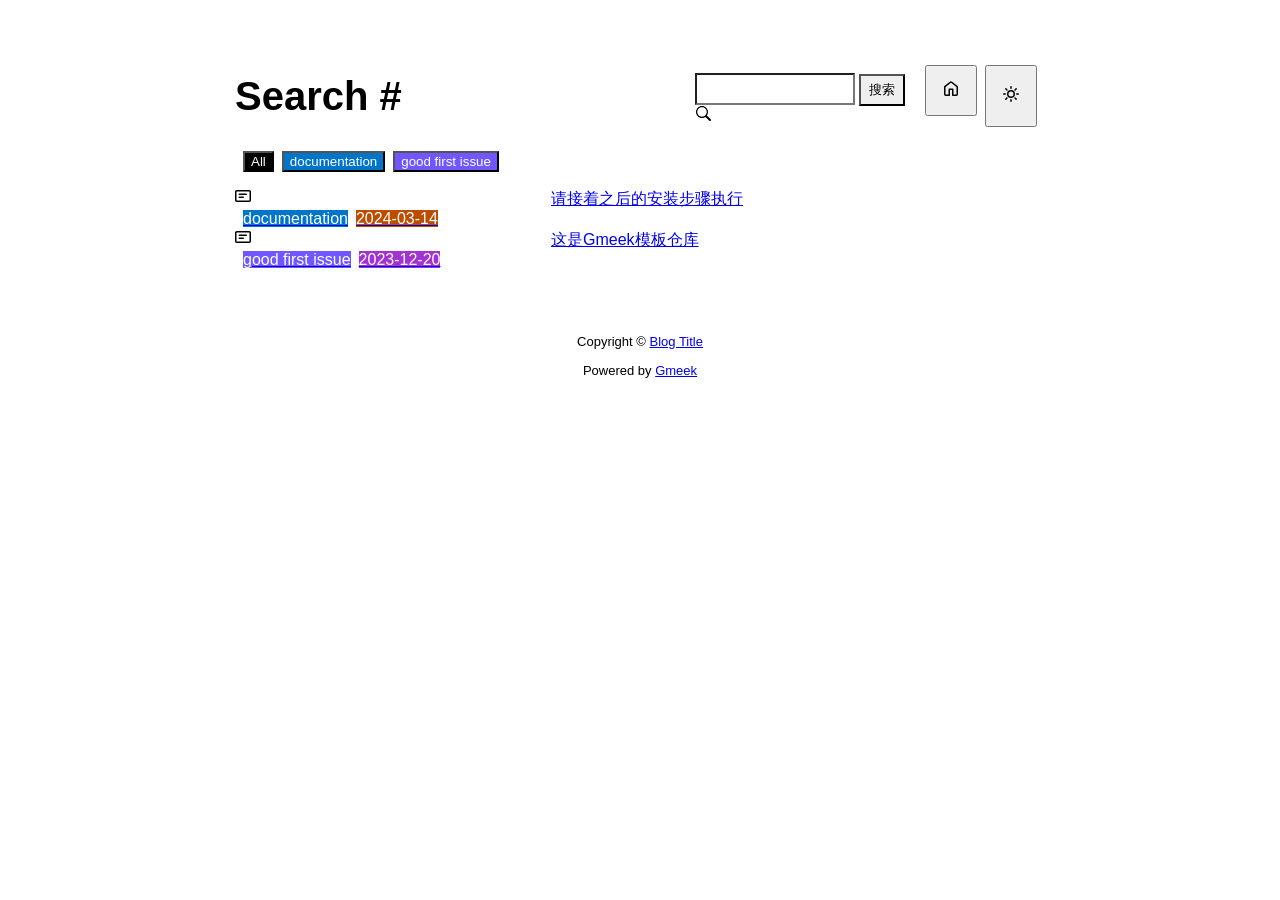
==== docs/tag.html @ d8fd02e5 "Initial commit" ====
<!DOCTYPE html>
<html data-color-mode="light" data-dark-theme="dark" data-light-theme="light" lang="zh-CN">
<head>
    <meta content="text/html; charset=utf-8" http-equiv="content-type" />
    <meta name="viewport" content="width=device-width,initial-scale=1.0">
    <meta http-equiv="X-UA-Compatible" content="IE=edge">
    <link href="//cdn.staticfile.org/Primer/21.0.7/primer.css" rel="stylesheet" />
    <link rel="icon" href="https://github.githubassets.com/favicons/favicon.svg">
    <script>
        if(localStorage.getItem("meek_theme")==null){}
        else if(localStorage.getItem("meek_theme")=="dark"){document.getElementsByTagName("html")[0].attributes.getNamedItem("data-color-mode").value="dark";}
        else if(localStorage.getItem("meek_theme")=="light"){document.getElementsByTagName("html")[0].attributes.getNamedItem("data-color-mode").value="light";}
    </script>
    
<meta name="description" content="Blog Title search page">
<title>Blog Title - Tag</title>

</head>
<style>
body{box-sizing: border-box;min-width: 200px;max-width: 900px;margin: 20px auto;padding: 45px;font-size: 16px;font-family: sans-serif;line-height: 1.25;}
#header{display:flex;padding-bottom:8px;border-bottom: 1px solid var(--borderColor-muted, var(--color-border-muted));margin-bottom: 16px;}
#footer {margin-top:64px; text-align: center;font-size: small;}

</style>

<style>
.tagTitle{margin:auto 0;font-size:40px;font-weight:bold;overflow:hidden;white-space:nowrap;text-overflow:ellipsis;}
.title-right{display:flex;margin:auto 0 0 auto;}
.title-right .circle{padding: 14px 16px;margin-right:8px;}

.subnav-search{width:222px;margin-top:8px;margin-right:8px;}
.subnav-search-input{width:160px;border-top-right-radius:0px;border-bottom-right-radius:0px;}
.subnav-search button{padding:5px 8px;border-top-left-radius:0px;border-bottom-left-radius:0px;}

.SideNav-icon{margin-right: 16px}
.Label{color: #fff;margin-left:8px;}
.genTime{float: right;}
.d-flex{min-width:0;}
.listTitle{overflow:hidden;white-space:nowrap;text-overflow: ellipsis;max-width: 100%;}
.listLabels{white-space:nowrap;}

@media (max-width: 600px) {
    body { padding: 8px;}
    .tagTitle{display:none;}
    .LabelTime{display:none;}
}
</style>


<body>
    <div id="header">
<span class="tagTitle"><span>Loading</span><span class="AnimatedEllipsis"></span></span>
<div class="title-right">
    <div class="subnav-search">
        <input type="search" class="form-control subnav-search-input float-left" aria-label="Search site" value="" style="height:32px;">
        <button class="btn float-left" type="submit" onclick="javascript:searchShow()">搜索</button>
        <svg class="subnav-search-icon octicon octicon-search" width="16" height="16" viewBox="0 0 16 16" aria-hidden="true">
            <path id="searchSVG" fill-rule="evenodd" d=""></path>
        </svg>
    </div>
    <a href="https://Meekdai.github.io/Gmeek-template"><button id="buttonHome" class="btn btn-invisible circle" title="首页">
        <svg class="octicon" width="16" height="16">
            <path id="pathHome" fill-rule="evenodd" d="M6.906.664a1.749 1.749 0 0 1 2.187 0l5.25 4.2c.415.332.657.835.657 1.367v7.019A1.75 1.75 0 0 1 13.25 15h-3.5a.75.75 0 0 1-.75-.75V9H7v5.25a.75.75 0 0 1-.75.75h-3.5A1.75 1.75 0 0 1 1 13.25V6.23c0-.531.242-1.034.657-1.366l5.25-4.2Zm1.25 1.171a.25.25 0 0 0-.312 0l-5.25 4.2a.25.25 0 0 0-.094.196v7.019c0 .138.112.25.25.25H5.5V8.25a.75.75 0 0 1 .75-.75h3.5a.75.75 0 0 1 .75.75v5.25h2.75a.25.25 0 0 0 .25-.25V6.23a.25.25 0 0 0-.094-.195Z"></path>
        </svg>
    </button></a>
    <button class="btn btn-invisible circle" onclick="modeSwitch()" title="切换主题">
        <svg class="octicon" width="16" height="16" >
            <path id="themeSwitch" fill-rule="evenodd"></path>
        </svg>
    </button>
</div>
</div>
    <div id="content">
<div id="tagLable" style="margin-bottom: 16px;"></div>
<nav class="SideNav"></nav>
<div class="notFind" style="display:none;font-size:24px;margin:8px;">Not Find</div>
</div>
    <div id="footer">Copyright © <span id="year"></span><a href="https://Meekdai.github.io/Gmeek-template"> Blog Title </a>
<p>
<span id="runday"></span>Powered by <a href="https://meekdai.com/Gmeek.html" target="_blank">Gmeek</a>
</p>

<script>
if(""!=""){
    var now=new Date();
    var startSite=new Date("");
    var diff=now.getTime()-startSite.getTime();
    var diffDay=Math.floor(diff/(1000*60*60*24));
    document.getElementById("year").innerHTML=now.getFullYear();
    if(""!=""){document.getElementById("runday").innerHTML=" • "+"网站运行"+diffDay+"天"+" • ";}
    else{document.getElementById("runday").innerHTML="网站运行"+diffDay+"天"+" • ";}
}
</script>
</div>
</body>
<script>
var IconList={'post': 'M0 3.75C0 2.784.784 2 1.75 2h12.5c.966 0 1.75.784 1.75 1.75v8.5A1.75 1.75 0 0 1 14.25 14H1.75A1.75 1.75 0 0 1 0 12.25Zm1.75-.25a.25.25 0 0 0-.25.25v8.5c0 .138.112.25.25.25h12.5a.25.25 0 0 0 .25-.25v-8.5a.25.25 0 0 0-.25-.25ZM3.5 6.25a.75.75 0 0 1 .75-.75h7a.75.75 0 0 1 0 1.5h-7a.75.75 0 0 1-.75-.75Zm.75 2.25h4a.75.75 0 0 1 0 1.5h-4a.75.75 0 0 1 0-1.5Z', 'link': 'm7.775 3.275 1.25-1.25a3.5 3.5 0 1 1 4.95 4.95l-2.5 2.5a3.5 3.5 0 0 1-4.95 0 .751.751 0 0 1 .018-1.042.751.751 0 0 1 1.042-.018 1.998 1.998 0 0 0 2.83 0l2.5-2.5a2.002 2.002 0 0 0-2.83-2.83l-1.25 1.25a.751.751 0 0 1-1.042-.018.751.751 0 0 1-.018-1.042Zm-4.69 9.64a1.998 1.998 0 0 0 2.83 0l1.25-1.25a.751.751 0 0 1 1.042.018.751.751 0 0 1 .018 1.042l-1.25 1.25a3.5 3.5 0 1 1-4.95-4.95l2.5-2.5a3.5 3.5 0 0 1 4.95 0 .751.751 0 0 1-.018 1.042.751.751 0 0 1-1.042.018 1.998 1.998 0 0 0-2.83 0l-2.5 2.5a1.998 1.998 0 0 0 0 2.83Z', 'about': 'M10.561 8.073a6.005 6.005 0 0 1 3.432 5.142.75.75 0 1 1-1.498.07 4.5 4.5 0 0 0-8.99 0 .75.75 0 0 1-1.498-.07 6.004 6.004 0 0 1 3.431-5.142 3.999 3.999 0 1 1 5.123 0ZM10.5 5a2.5 2.5 0 1 0-5 0 2.5 2.5 0 0 0 5 0Z', 'sun': 'M8 10.5a2.5 2.5 0 100-5 2.5 2.5 0 000 5zM8 12a4 4 0 100-8 4 4 0 000 8zM8 0a.75.75 0 01.75.75v1.5a.75.75 0 01-1.5 0V.75A.75.75 0 018 0zm0 13a.75.75 0 01.75.75v1.5a.75.75 0 01-1.5 0v-1.5A.75.75 0 018 13zM2.343 2.343a.75.75 0 011.061 0l1.06 1.061a.75.75 0 01-1.06 1.06l-1.06-1.06a.75.75 0 010-1.06zm9.193 9.193a.75.75 0 011.06 0l1.061 1.06a.75.75 0 01-1.06 1.061l-1.061-1.06a.75.75 0 010-1.061zM16 8a.75.75 0 01-.75.75h-1.5a.75.75 0 010-1.5h1.5A.75.75 0 0116 8zM3 8a.75.75 0 01-.75.75H.75a.75.75 0 010-1.5h1.5A.75.75 0 013 8zm10.657-5.657a.75.75 0 010 1.061l-1.061 1.06a.75.75 0 11-1.06-1.06l1.06-1.06a.75.75 0 011.06 0zm-9.193 9.193a.75.75 0 010 1.06l-1.06 1.061a.75.75 0 11-1.061-1.06l1.06-1.061a.75.75 0 011.061 0z', 'moon': 'M9.598 1.591a.75.75 0 01.785-.175 7 7 0 11-8.967 8.967.75.75 0 01.961-.96 5.5 5.5 0 007.046-7.046.75.75 0 01.175-.786zm1.616 1.945a7 7 0 01-7.678 7.678 5.5 5.5 0 107.678-7.678z', 'search': 'M15.7 13.3l-3.81-3.83A5.93 5.93 0 0 0 13 6c0-3.31-2.69-6-6-6S1 2.69 1 6s2.69 6 6 6c1.3 0 2.48-.41 3.47-1.11l3.83 3.81c.19.2.45.3.7.3.25 0 .52-.09.7-.3a.996.996 0 0 0 0-1.41v.01zM7 10.7c-2.59 0-4.7-2.11-4.7-4.7 0-2.59 2.11-4.7 4.7-4.7 2.59 0 4.7 2.11 4.7 4.7 0 2.59-2.11 4.7-4.7 4.7z', 'rss': 'M2.002 2.725a.75.75 0 0 1 .797-.699C8.79 2.42 13.58 7.21 13.974 13.201a.75.75 0 0 1-1.497.098 10.502 10.502 0 0 0-9.776-9.776.747.747 0 0 1-.7-.798ZM2.84 7.05h-.002a7.002 7.002 0 0 1 6.113 6.111.75.75 0 0 1-1.49.178 5.503 5.503 0 0 0-4.8-4.8.75.75 0 0 1 .179-1.489ZM2 13a1 1 0 1 1 2 0 1 1 0 0 1-2 0Z', 'upload': 'M2.75 14A1.75 1.75 0 0 1 1 12.25v-2.5a.75.75 0 0 1 1.5 0v2.5c0 .138.112.25.25.25h10.5a.25.25 0 0 0 .25-.25v-2.5a.75.75 0 0 1 1.5 0v2.5A1.75 1.75 0 0 1 13.25 14Z M11.78 4.72a.749.749 0 1 1-1.06 1.06L8.75 3.811V9.5a.75.75 0 0 1-1.5 0V3.811L5.28 5.78a.749.749 0 1 1-1.06-1.06l3.25-3.25a.749.749 0 0 1 1.06 0l3.25 3.25Z', 'github': 'M8 0c4.42 0 8 3.58 8 8a8.013 8.013 0 0 1-5.45 7.59c-.4.08-.55-.17-.55-.38 0-.27.01-1.13.01-2.2 0-.75-.25-1.23-.54-1.48 1.78-.2 3.65-.88 3.65-3.95 0-.88-.31-1.59-.82-2.15.08-.2.36-1.02-.08-2.12 0 0-.67-.22-2.2.82-.64-.18-1.32-.27-2-.27-.68 0-1.36.09-2 .27-1.53-1.03-2.2-.82-2.2-.82-.44 1.1-.16 1.92-.08 2.12-.51.56-.82 1.28-.82 2.15 0 3.06 1.86 3.75 3.64 3.95-.23.2-.44.55-.51 1.07-.46.21-1.61.55-2.33-.66-.15-.24-.6-.83-1.23-.82-.67.01-.27.38.01.53.34.19.73.9.82 1.13.16.45.68 1.31 2.69.94 0 .67.01 1.3.01 1.49 0 .21-.15.45-.55.38A7.995 7.995 0 0 1 0 8c0-4.42 3.58-8 8-8Z', 'home': 'M6.906.664a1.749 1.749 0 0 1 2.187 0l5.25 4.2c.415.332.657.835.657 1.367v7.019A1.75 1.75 0 0 1 13.25 15h-3.5a.75.75 0 0 1-.75-.75V9H7v5.25a.75.75 0 0 1-.75.75h-3.5A1.75 1.75 0 0 1 1 13.25V6.23c0-.531.242-1.034.657-1.366l5.25-4.2Zm1.25 1.171a.25.25 0 0 0-.312 0l-5.25 4.2a.25.25 0 0 0-.094.196v7.019c0 .138.112.25.25.25H5.5V8.25a.75.75 0 0 1 .75-.75h3.5a.75.75 0 0 1 .75.75v5.25h2.75a.25.25 0 0 0 .25-.25V6.23a.25.25 0 0 0-.094-.195Z'};
var utterancesLoad=0;
if(localStorage.getItem("meek_theme")==null){localStorage.setItem("meek_theme","light");changeLight();}
else if(localStorage.getItem("meek_theme")=="dark"){changeDark();}
else if(localStorage.getItem("meek_theme")=="light"){changeLight();}

function changeDark(){
    document.getElementsByTagName("html")[0].attributes.getNamedItem("data-color-mode").value="dark";
    document.getElementById("themeSwitch").setAttribute("d",value=IconList["moon"]);
    document.getElementById("themeSwitch").parentNode.style.color="#00f0ff";
    if(utterancesLoad==1){utterancesTheme("dark-blue");}
}
function changeLight(){
    document.getElementsByTagName("html")[0].attributes.getNamedItem("data-color-mode").value="light";
    document.getElementById("themeSwitch").setAttribute("d",value=IconList["sun"]);
    document.getElementById("themeSwitch").parentNode.style.color="#ff5000";
    if(utterancesLoad==1){utterancesTheme("github-light");}
}
function modeSwitch(){
    if(document.getElementsByTagName("html")[0].attributes[0].value=="light"){changeDark();localStorage.setItem("meek_theme","dark");}
    else{changeLight();localStorage.setItem("meek_theme","light");}
}
function utterancesTheme(theme){
    const message = {type: 'set-theme',theme: theme};
    const iframe = document.getElementsByClassName('utterances-frame')[0];
    iframe.contentWindow.postMessage(message, 'https://utteranc.es');
}

console.log("\n %c Gmeek last %c https://github.com/Meekdai/Gmeek \n\n", "color: #fff; background-image: linear-gradient(90deg, rgb(47, 172, 178) 0%, rgb(45, 190, 96) 100%); padding:5px 1px;", "background-image: linear-gradient(90deg, rgb(45, 190, 96) 0%, rgb(255, 255, 255) 100%); padding:5px 0;");
</script>

<script>
document.getElementById("searchSVG").setAttribute("d",IconList["search"]);

tagList=[];
jsonData='';
let requestJson="postList.json"
let request=new XMLHttpRequest();
request.open("GET",requestJson);
request.responseType='text';
request.send();
request.onload=function(){
    jsonData=JSON.parse(request.response);
    console.log(jsonData);
    showList();
    setClassDisplay(decodeURI(window.location.hash.slice(1)));
}

function showList(){
    let SideNav=document.getElementsByClassName("SideNav")[0];
    SideNav.setAttribute("class","SideNav border");
    let tagLable=document.getElementById("tagLable");

    if(tagList.length==0){
        let showLabels=document.createElement("button");
        showLabels.setAttribute("class","Label");
        showLabels.setAttribute("style","background-color:#000");
        showLabels.innerHTML="All";
        showLabels.setAttribute("onclick","javascript:updateShowTag('All');");
        tagLable.appendChild(showLabels);
    }
    for(i in jsonData){
        if(!(tagList.includes(jsonData[i]['label']))){
            tagList.push(jsonData[i]['label']);
            let showLabels=document.createElement("button");
            showLabels.setAttribute("class","Label");
            showLabels.setAttribute("style","background-color:"+jsonData[i]['labelColor']);
            showLabels.innerHTML=jsonData[i]['label'];
            showLabels.setAttribute("onclick","javascript:updateShowTag('"+jsonData[i]['label']+"');");
            tagLable.appendChild(showLabels);
        }

        let div=document.createElement("div");
        div.setAttribute("class","lists "+jsonData[i]['label']);
        let item=document.createElement("a");
        item.setAttribute("class","SideNav-item d-flex flex-items-center flex-justify-between");
        item.setAttribute("href",jsonData[i]['postUrl']);

        let center=document.createElement("div");
        center.setAttribute("class","d-flex flex-items-center");

        svg=document.createElementNS('http://www.w3.org/2000/svg','svg');
        path=document.createElementNS("http://www.w3.org/2000/svg","path"); 
        span=document.createElement("span");
        svg.setAttributeNS(null,"class","SideNav-icon octicon");
        svg.setAttributeNS(null,"style","witdh:16px;height:16px");
        path.setAttributeNS(null, "d", IconList["post"]);
        svg.appendChild(path);

        let title=document.createElement("span");
        title.setAttribute("class","listTitle");
        title.innerHTML=jsonData[i]['postTitle'];
        center.appendChild(svg);
        center.appendChild(title);

        let listLabels=document.createElement("div");
        listLabels.setAttribute("class","listLabels");
        let LabelName=document.createElement("span");
        LabelName.setAttribute("class","Label LabelName");
        LabelName.setAttribute("style","background-color:"+jsonData[i]['labelColor']);
        LabelName.innerHTML=jsonData[i]['label'];
        listLabels.appendChild(LabelName);
        let LabelTime=document.createElement("span");
        LabelTime.setAttribute("class","Label LabelTime");
        LabelTime.setAttribute("style","background-color:"+jsonData[i]['dateLabelColor']);
        LabelTime.innerHTML=jsonData[i]['createdDate'];
        listLabels.appendChild(LabelTime);

        item.appendChild(center);
        item.appendChild(listLabels);
        div.appendChild(item);
        SideNav.appendChild(div);
    }
}

function updateShowTag(label){
    if(window.location.hash.slice(1)!=encodeURI(label)){
        window.location.hash="#"+(label);
        setClassDisplay(label);
    }
}

function setClassDisplay(lable){
    let lists = document.getElementsByClassName("lists");
    let tagTitle = document.getElementsByClassName("tagTitle")[0];
    tagTitle.innerHTML="Tag #"+lable;
    document.title=lable+" - Blog Title";
    document.getElementsByClassName("subnav-search-input")[0].value='';
    if(lable=="All"){
        for(let i = 0; i < lists.length; i++){lists[i].style.display='block';}
        document.getElementsByClassName("notFind")[0].style.display='none';
    }
    else if(tagList.indexOf(lable)!=-1){
        for(let i = 0; i < lists.length; i++){
            lists[i].style.display='none';
        }

        let lables = document.getElementsByClassName(lable);
        for(let i = 0; i < lables.length; i++){
            lables[i].style.display='block';
        }
        document.getElementsByClassName("notFind")[0].style.display='none';
    }
    else{
        document.getElementsByClassName("subnav-search-input")[0].value=lable;
        searchShow();
    }
}

function searchShow(){
    let lists = document.getElementsByClassName("lists");
    let tagTitle = document.getElementsByClassName("tagTitle")[0];
    let searchInput = document.getElementsByClassName("subnav-search-input")[0].value;
    tagTitle.innerHTML="Search #"+searchInput;
    if(searchInput==''){document.title="Search - Blog Title";}
    else{document.title=searchInput+" - Blog Title";}
    let a=0;
    window.location.hash="#"+(searchInput);
    for(let i = 0; i < lists.length; i++){
        if(lists[i].childNodes[0].childNodes[0].childNodes[1].innerHTML.toUpperCase().indexOf(searchInput.toUpperCase())==-1){lists[i].style.display='none';}
        else{lists[i].style.display='block';a=a+1;}
    }
    if(a==0){
        let notFind=document.getElementsByClassName("notFind")[0];
        notFind.style.display='block';
        notFind.innerHTML='Not Find "'+searchInput+'"';
    }
    else{document.getElementsByClassName("notFind")[0].style.display='none';}
}

</script>

</html>
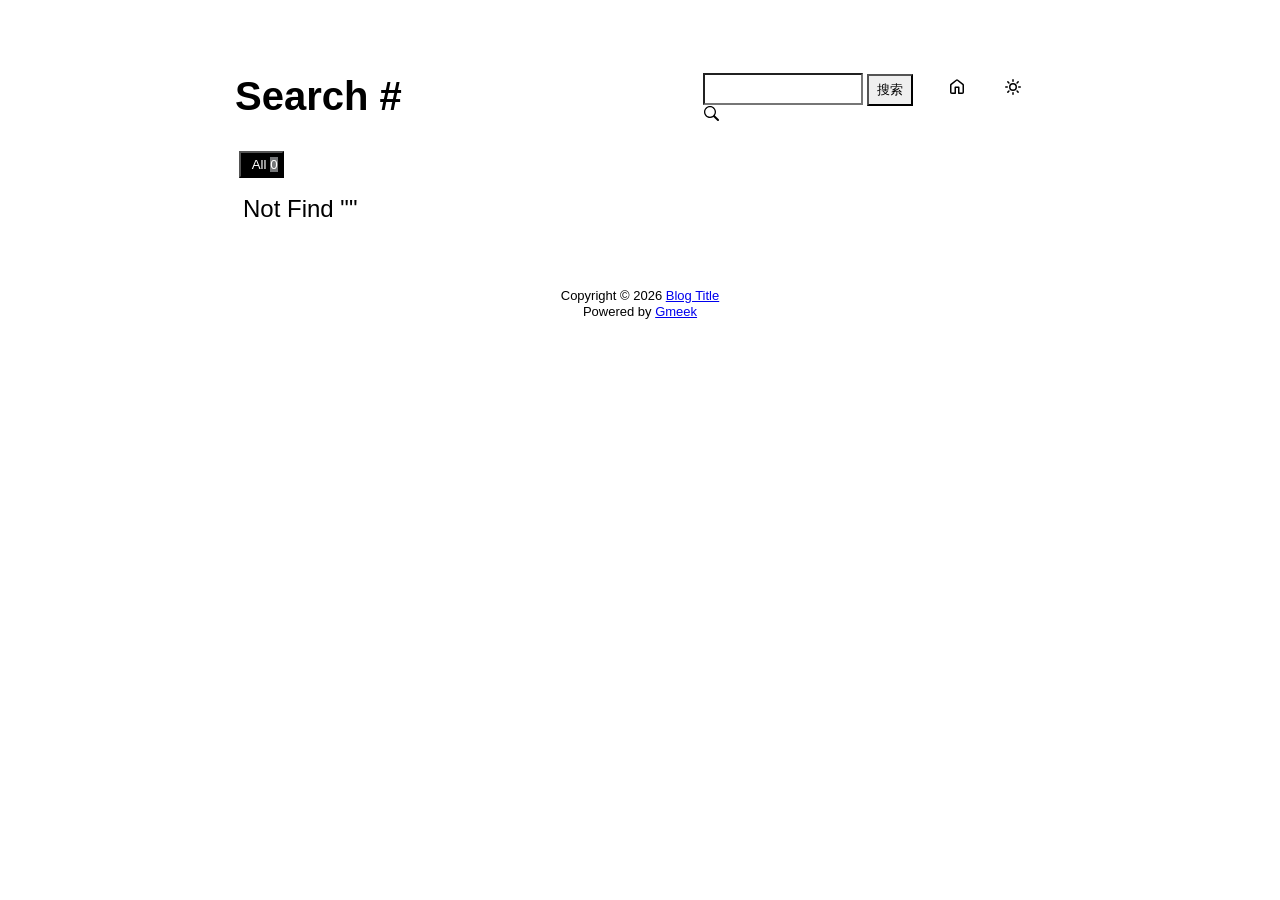
==== commit d6bc2517: "🎉auto update by Gmeek action" ====
--- a/docs/tag.html
+++ b/docs/tag.html
@@ -4,14 +4,12 @@
     <meta content="text/html; charset=utf-8" http-equiv="content-type" />
     <meta name="viewport" content="width=device-width,initial-scale=1.0">
     <meta http-equiv="X-UA-Compatible" content="IE=edge">
-    <link href="//cdn.staticfile.org/Primer/21.0.7/primer.css" rel="stylesheet" />
-    <link rel="icon" href="https://github.githubassets.com/favicons/favicon.svg">
-    <script>
-        if(localStorage.getItem("meek_theme")==null){}
-        else if(localStorage.getItem("meek_theme")=="dark"){document.getElementsByTagName("html")[0].attributes.getNamedItem("data-color-mode").value="dark";}
-        else if(localStorage.getItem("meek_theme")=="light"){document.getElementsByTagName("html")[0].attributes.getNamedItem("data-color-mode").value="light";}
+    <link href='https://mirrors.sustech.edu.cn/cdnjs/ajax/libs/Primer/21.0.7/primer.css' rel='stylesheet' />
+    
+    <link rel="icon" href="https://github.githubassets.com/favicons/favicon.svg"><script>
+        let theme = localStorage.getItem("meek_theme") || "light";
+        document.documentElement.setAttribute("data-color-mode", theme);
     </script>
-    
 <meta name="description" content="Blog Title search page">
 <title>Blog Title - Tag</title>
 
@@ -32,8 +30,11 @@
 .subnav-search-input{width:160px;border-top-right-radius:0px;border-bottom-right-radius:0px;}
 .subnav-search button{padding:5px 8px;border-top-left-radius:0px;border-bottom-left-radius:0px;}
 
-.SideNav-icon{margin-right: 16px}
-.Label{color: #fff;margin-left:8px;}
+.SideNav-icon{margin-right:16px}
+.Label{color: #fff;margin-left:4px;}
+#taglabel .Label {margin-bottom:8px;}
+.Counter{color:#fff;background-color:rgba(234, 238, 242, 0.5)}
+
 .genTime{float: right;}
 .d-flex{min-width:0;}
 .listTitle{overflow:hidden;white-space:nowrap;text-overflow: ellipsis;max-width: 100%;}
@@ -55,80 +56,81 @@
         <input type="search" class="form-control subnav-search-input float-left" aria-label="Search site" value="" style="height:32px;">
         <button class="btn float-left" type="submit" onclick="javascript:searchShow()">搜索</button>
         <svg class="subnav-search-icon octicon octicon-search" width="16" height="16" viewBox="0 0 16 16" aria-hidden="true">
-            <path id="searchSVG" fill-rule="evenodd" d=""></path>
+            <path id="searchSVG" fill-rule="evenodd"></path>
         </svg>
     </div>
-    <a href="https://Meekdai.github.io/Gmeek-template"><button id="buttonHome" class="btn btn-invisible circle" title="首页">
+    <a href="https://07EatOrange.github.io/Orange.github.io" id="buttonHome" class="btn btn-invisible circle" title="首页">
         <svg class="octicon" width="16" height="16">
-            <path id="pathHome" fill-rule="evenodd" d="M6.906.664a1.749 1.749 0 0 1 2.187 0l5.25 4.2c.415.332.657.835.657 1.367v7.019A1.75 1.75 0 0 1 13.25 15h-3.5a.75.75 0 0 1-.75-.75V9H7v5.25a.75.75 0 0 1-.75.75h-3.5A1.75 1.75 0 0 1 1 13.25V6.23c0-.531.242-1.034.657-1.366l5.25-4.2Zm1.25 1.171a.25.25 0 0 0-.312 0l-5.25 4.2a.25.25 0 0 0-.094.196v7.019c0 .138.112.25.25.25H5.5V8.25a.75.75 0 0 1 .75-.75h3.5a.75.75 0 0 1 .75.75v5.25h2.75a.25.25 0 0 0 .25-.25V6.23a.25.25 0 0 0-.094-.195Z"></path>
+            <path id="pathHome" fill-rule="evenodd"></path>
         </svg>
-    </button></a>
-    <button class="btn btn-invisible circle" onclick="modeSwitch()" title="切换主题">
+    </a>
+    <a class="btn btn-invisible circle" onclick="modeSwitch()" title="切换主题">
         <svg class="octicon" width="16" height="16" >
             <path id="themeSwitch" fill-rule="evenodd"></path>
         </svg>
-    </button>
+    </a>
 </div>
 </div>
     <div id="content">
-<div id="tagLable" style="margin-bottom: 16px;"></div>
+<div id="taglabel" style="margin-bottom:8px;"></div>
 <nav class="SideNav"></nav>
 <div class="notFind" style="display:none;font-size:24px;margin:8px;">Not Find</div>
 </div>
-    <div id="footer">Copyright © <span id="year"></span><a href="https://Meekdai.github.io/Gmeek-template"> Blog Title </a>
-<p>
-<span id="runday"></span>Powered by <a href="https://meekdai.com/Gmeek.html" target="_blank">Gmeek</a>
-</p>
+    <div id="footer"><div id="footer1">Copyright © <span id="copyrightYear"></span> <a href="https://07EatOrange.github.io/Orange.github.io">Blog Title</a></div>
+<div id="footer2">
+    <span id="runday"></span><span>Powered by <a href="https://meekdai.com/Gmeek.html" target="_blank">Gmeek</a></span>
+</div>
 
 <script>
+var now=new Date();
+document.getElementById("copyrightYear").innerHTML=now.getFullYear();
+
 if(""!=""){
-    var now=new Date();
     var startSite=new Date("");
     var diff=now.getTime()-startSite.getTime();
     var diffDay=Math.floor(diff/(1000*60*60*24));
-    document.getElementById("year").innerHTML=now.getFullYear();
-    if(""!=""){document.getElementById("runday").innerHTML=" • "+"网站运行"+diffDay+"天"+" • ";}
-    else{document.getElementById("runday").innerHTML="网站运行"+diffDay+"天"+" • ";}
-}
-</script>
-</div>
+    document.getElementById("runday").innerHTML="网站运行 "+diffDay+" 天"+" • ";
+}
+</script></div>
 </body>
 <script>
-var IconList={'post': 'M0 3.75C0 2.784.784 2 1.75 2h12.5c.966 0 1.75.784 1.75 1.75v8.5A1.75 1.75 0 0 1 14.25 14H1.75A1.75 1.75 0 0 1 0 12.25Zm1.75-.25a.25.25 0 0 0-.25.25v8.5c0 .138.112.25.25.25h12.5a.25.25 0 0 0 .25-.25v-8.5a.25.25 0 0 0-.25-.25ZM3.5 6.25a.75.75 0 0 1 .75-.75h7a.75.75 0 0 1 0 1.5h-7a.75.75 0 0 1-.75-.75Zm.75 2.25h4a.75.75 0 0 1 0 1.5h-4a.75.75 0 0 1 0-1.5Z', 'link': 'm7.775 3.275 1.25-1.25a3.5 3.5 0 1 1 4.95 4.95l-2.5 2.5a3.5 3.5 0 0 1-4.95 0 .751.751 0 0 1 .018-1.042.751.751 0 0 1 1.042-.018 1.998 1.998 0 0 0 2.83 0l2.5-2.5a2.002 2.002 0 0 0-2.83-2.83l-1.25 1.25a.751.751 0 0 1-1.042-.018.751.751 0 0 1-.018-1.042Zm-4.69 9.64a1.998 1.998 0 0 0 2.83 0l1.25-1.25a.751.751 0 0 1 1.042.018.751.751 0 0 1 .018 1.042l-1.25 1.25a3.5 3.5 0 1 1-4.95-4.95l2.5-2.5a3.5 3.5 0 0 1 4.95 0 .751.751 0 0 1-.018 1.042.751.751 0 0 1-1.042.018 1.998 1.998 0 0 0-2.83 0l-2.5 2.5a1.998 1.998 0 0 0 0 2.83Z', 'about': 'M10.561 8.073a6.005 6.005 0 0 1 3.432 5.142.75.75 0 1 1-1.498.07 4.5 4.5 0 0 0-8.99 0 .75.75 0 0 1-1.498-.07 6.004 6.004 0 0 1 3.431-5.142 3.999 3.999 0 1 1 5.123 0ZM10.5 5a2.5 2.5 0 1 0-5 0 2.5 2.5 0 0 0 5 0Z', 'sun': 'M8 10.5a2.5 2.5 0 100-5 2.5 2.5 0 000 5zM8 12a4 4 0 100-8 4 4 0 000 8zM8 0a.75.75 0 01.75.75v1.5a.75.75 0 01-1.5 0V.75A.75.75 0 018 0zm0 13a.75.75 0 01.75.75v1.5a.75.75 0 01-1.5 0v-1.5A.75.75 0 018 13zM2.343 2.343a.75.75 0 011.061 0l1.06 1.061a.75.75 0 01-1.06 1.06l-1.06-1.06a.75.75 0 010-1.06zm9.193 9.193a.75.75 0 011.06 0l1.061 1.06a.75.75 0 01-1.06 1.061l-1.061-1.06a.75.75 0 010-1.061zM16 8a.75.75 0 01-.75.75h-1.5a.75.75 0 010-1.5h1.5A.75.75 0 0116 8zM3 8a.75.75 0 01-.75.75H.75a.75.75 0 010-1.5h1.5A.75.75 0 013 8zm10.657-5.657a.75.75 0 010 1.061l-1.061 1.06a.75.75 0 11-1.06-1.06l1.06-1.06a.75.75 0 011.06 0zm-9.193 9.193a.75.75 0 010 1.06l-1.06 1.061a.75.75 0 11-1.061-1.06l1.06-1.061a.75.75 0 011.061 0z', 'moon': 'M9.598 1.591a.75.75 0 01.785-.175 7 7 0 11-8.967 8.967.75.75 0 01.961-.96 5.5 5.5 0 007.046-7.046.75.75 0 01.175-.786zm1.616 1.945a7 7 0 01-7.678 7.678 5.5 5.5 0 107.678-7.678z', 'search': 'M15.7 13.3l-3.81-3.83A5.93 5.93 0 0 0 13 6c0-3.31-2.69-6-6-6S1 2.69 1 6s2.69 6 6 6c1.3 0 2.48-.41 3.47-1.11l3.83 3.81c.19.2.45.3.7.3.25 0 .52-.09.7-.3a.996.996 0 0 0 0-1.41v.01zM7 10.7c-2.59 0-4.7-2.11-4.7-4.7 0-2.59 2.11-4.7 4.7-4.7 2.59 0 4.7 2.11 4.7 4.7 0 2.59-2.11 4.7-4.7 4.7z', 'rss': 'M2.002 2.725a.75.75 0 0 1 .797-.699C8.79 2.42 13.58 7.21 13.974 13.201a.75.75 0 0 1-1.497.098 10.502 10.502 0 0 0-9.776-9.776.747.747 0 0 1-.7-.798ZM2.84 7.05h-.002a7.002 7.002 0 0 1 6.113 6.111.75.75 0 0 1-1.49.178 5.503 5.503 0 0 0-4.8-4.8.75.75 0 0 1 .179-1.489ZM2 13a1 1 0 1 1 2 0 1 1 0 0 1-2 0Z', 'upload': 'M2.75 14A1.75 1.75 0 0 1 1 12.25v-2.5a.75.75 0 0 1 1.5 0v2.5c0 .138.112.25.25.25h10.5a.25.25 0 0 0 .25-.25v-2.5a.75.75 0 0 1 1.5 0v2.5A1.75 1.75 0 0 1 13.25 14Z M11.78 4.72a.749.749 0 1 1-1.06 1.06L8.75 3.811V9.5a.75.75 0 0 1-1.5 0V3.811L5.28 5.78a.749.749 0 1 1-1.06-1.06l3.25-3.25a.749.749 0 0 1 1.06 0l3.25 3.25Z', 'github': 'M8 0c4.42 0 8 3.58 8 8a8.013 8.013 0 0 1-5.45 7.59c-.4.08-.55-.17-.55-.38 0-.27.01-1.13.01-2.2 0-.75-.25-1.23-.54-1.48 1.78-.2 3.65-.88 3.65-3.95 0-.88-.31-1.59-.82-2.15.08-.2.36-1.02-.08-2.12 0 0-.67-.22-2.2.82-.64-.18-1.32-.27-2-.27-.68 0-1.36.09-2 .27-1.53-1.03-2.2-.82-2.2-.82-.44 1.1-.16 1.92-.08 2.12-.51.56-.82 1.28-.82 2.15 0 3.06 1.86 3.75 3.64 3.95-.23.2-.44.55-.51 1.07-.46.21-1.61.55-2.33-.66-.15-.24-.6-.83-1.23-.82-.67.01-.27.38.01.53.34.19.73.9.82 1.13.16.45.68 1.31 2.69.94 0 .67.01 1.3.01 1.49 0 .21-.15.45-.55.38A7.995 7.995 0 0 1 0 8c0-4.42 3.58-8 8-8Z', 'home': 'M6.906.664a1.749 1.749 0 0 1 2.187 0l5.25 4.2c.415.332.657.835.657 1.367v7.019A1.75 1.75 0 0 1 13.25 15h-3.5a.75.75 0 0 1-.75-.75V9H7v5.25a.75.75 0 0 1-.75.75h-3.5A1.75 1.75 0 0 1 1 13.25V6.23c0-.531.242-1.034.657-1.366l5.25-4.2Zm1.25 1.171a.25.25 0 0 0-.312 0l-5.25 4.2a.25.25 0 0 0-.094.196v7.019c0 .138.112.25.25.25H5.5V8.25a.75.75 0 0 1 .75-.75h3.5a.75.75 0 0 1 .75.75v5.25h2.75a.25.25 0 0 0 .25-.25V6.23a.25.25 0 0 0-.094-.195Z'};
+var IconList={'sun': 'M8 10.5a2.5 2.5 0 100-5 2.5 2.5 0 000 5zM8 12a4 4 0 100-8 4 4 0 000 8zM8 0a.75.75 0 01.75.75v1.5a.75.75 0 01-1.5 0V.75A.75.75 0 018 0zm0 13a.75.75 0 01.75.75v1.5a.75.75 0 01-1.5 0v-1.5A.75.75 0 018 13zM2.343 2.343a.75.75 0 011.061 0l1.06 1.061a.75.75 0 01-1.06 1.06l-1.06-1.06a.75.75 0 010-1.06zm9.193 9.193a.75.75 0 011.06 0l1.061 1.06a.75.75 0 01-1.06 1.061l-1.061-1.06a.75.75 0 010-1.061zM16 8a.75.75 0 01-.75.75h-1.5a.75.75 0 010-1.5h1.5A.75.75 0 0116 8zM3 8a.75.75 0 01-.75.75H.75a.75.75 0 010-1.5h1.5A.75.75 0 013 8zm10.657-5.657a.75.75 0 010 1.061l-1.061 1.06a.75.75 0 11-1.06-1.06l1.06-1.06a.75.75 0 011.06 0zm-9.193 9.193a.75.75 0 010 1.06l-1.06 1.061a.75.75 0 11-1.061-1.06l1.06-1.061a.75.75 0 011.061 0z', 'moon': 'M9.598 1.591a.75.75 0 01.785-.175 7 7 0 11-8.967 8.967.75.75 0 01.961-.96 5.5 5.5 0 007.046-7.046.75.75 0 01.175-.786zm1.616 1.945a7 7 0 01-7.678 7.678 5.5 5.5 0 107.678-7.678z', 'sync': 'M1.705 8.005a.75.75 0 0 1 .834.656 5.5 5.5 0 0 0 9.592 2.97l-1.204-1.204a.25.25 0 0 1 .177-.427h3.646a.25.25 0 0 1 .25.25v3.646a.25.25 0 0 1-.427.177l-1.38-1.38A7.002 7.002 0 0 1 1.05 8.84a.75.75 0 0 1 .656-.834ZM8 2.5a5.487 5.487 0 0 0-4.131 1.869l1.204 1.204A.25.25 0 0 1 4.896 6H1.25A.25.25 0 0 1 1 5.75V2.104a.25.25 0 0 1 .427-.177l1.38 1.38A7.002 7.002 0 0 1 14.95 7.16a.75.75 0 0 1-1.49.178A5.5 5.5 0 0 0 8 2.5Z', 'home': 'M6.906.664a1.749 1.749 0 0 1 2.187 0l5.25 4.2c.415.332.657.835.657 1.367v7.019A1.75 1.75 0 0 1 13.25 15h-3.5a.75.75 0 0 1-.75-.75V9H7v5.25a.75.75 0 0 1-.75.75h-3.5A1.75 1.75 0 0 1 1 13.25V6.23c0-.531.242-1.034.657-1.366l5.25-4.2Zm1.25 1.171a.25.25 0 0 0-.312 0l-5.25 4.2a.25.25 0 0 0-.094.196v7.019c0 .138.112.25.25.25H5.5V8.25a.75.75 0 0 1 .75-.75h3.5a.75.75 0 0 1 .75.75v5.25h2.75a.25.25 0 0 0 .25-.25V6.23a.25.25 0 0 0-.094-.195Z', 'search': 'M15.7 13.3l-3.81-3.83A5.93 5.93 0 0 0 13 6c0-3.31-2.69-6-6-6S1 2.69 1 6s2.69 6 6 6c1.3 0 2.48-.41 3.47-1.11l3.83 3.81c.19.2.45.3.7.3.25 0 .52-.09.7-.3a.996.996 0 0 0 0-1.41v.01zM7 10.7c-2.59 0-4.7-2.11-4.7-4.7 0-2.59 2.11-4.7 4.7-4.7 2.59 0 4.7 2.11 4.7 4.7 0 2.59-2.11 4.7-4.7 4.7z', 'post': 'M0 3.75C0 2.784.784 2 1.75 2h12.5c.966 0 1.75.784 1.75 1.75v8.5A1.75 1.75 0 0 1 14.25 14H1.75A1.75 1.75 0 0 1 0 12.25Zm1.75-.25a.25.25 0 0 0-.25.25v8.5c0 .138.112.25.25.25h12.5a.25.25 0 0 0 .25-.25v-8.5a.25.25 0 0 0-.25-.25ZM3.5 6.25a.75.75 0 0 1 .75-.75h7a.75.75 0 0 1 0 1.5h-7a.75.75 0 0 1-.75-.75Zm.75 2.25h4a.75.75 0 0 1 0 1.5h-4a.75.75 0 0 1 0-1.5Z'};
 var utterancesLoad=0;
-if(localStorage.getItem("meek_theme")==null){localStorage.setItem("meek_theme","light");changeLight();}
-else if(localStorage.getItem("meek_theme")=="dark"){changeDark();}
-else if(localStorage.getItem("meek_theme")=="light"){changeLight();}
-
-function changeDark(){
-    document.getElementsByTagName("html")[0].attributes.getNamedItem("data-color-mode").value="dark";
-    document.getElementById("themeSwitch").setAttribute("d",value=IconList["moon"]);
-    document.getElementById("themeSwitch").parentNode.style.color="#00f0ff";
-    if(utterancesLoad==1){utterancesTheme("dark-blue");}
-}
-function changeLight(){
-    document.getElementsByTagName("html")[0].attributes.getNamedItem("data-color-mode").value="light";
-    document.getElementById("themeSwitch").setAttribute("d",value=IconList["sun"]);
-    document.getElementById("themeSwitch").parentNode.style.color="#ff5000";
-    if(utterancesLoad==1){utterancesTheme("github-light");}
+
+let themeSettings={
+    "dark": ["dark","moon","#00f0ff","dark-blue"],
+    "light": ["light","sun","#ff5000","github-light"],
+    "auto": ["auto","sync","","preferred-color-scheme"]
+};
+function changeTheme(mode, icon, color, utheme){
+    document.documentElement.setAttribute("data-color-mode",mode);
+    document.getElementById("themeSwitch").setAttribute("d",value=IconList[icon]);
+    document.getElementById("themeSwitch").parentNode.style.color=color;
+    if(utterancesLoad==1){utterancesTheme(utheme);}
 }
 function modeSwitch(){
-    if(document.getElementsByTagName("html")[0].attributes[0].value=="light"){changeDark();localStorage.setItem("meek_theme","dark");}
-    else{changeLight();localStorage.setItem("meek_theme","light");}
+    let currentMode=document.documentElement.getAttribute('data-color-mode');
+    let newMode = currentMode === "light" ? "dark" : currentMode === "dark" ? "auto" : "light";
+    localStorage.setItem("meek_theme", newMode);
+    if(themeSettings[newMode]){
+        changeTheme(...themeSettings[newMode]);
+    }
 }
 function utterancesTheme(theme){
-    const message = {type: 'set-theme',theme: theme};
-    const iframe = document.getElementsByClassName('utterances-frame')[0];
-    iframe.contentWindow.postMessage(message, 'https://utteranc.es');
-}
-
-console.log("\n %c Gmeek last %c https://github.com/Meekdai/Gmeek \n\n", "color: #fff; background-image: linear-gradient(90deg, rgb(47, 172, 178) 0%, rgb(45, 190, 96) 100%); padding:5px 1px;", "background-image: linear-gradient(90deg, rgb(45, 190, 96) 0%, rgb(255, 255, 255) 100%); padding:5px 0;");
+    const message={type:'set-theme',theme: theme};
+    const iframe=document.getElementsByClassName('utterances-frame')[0];
+    iframe.contentWindow.postMessage(message,'https://utteranc.es');
+}
+if(themeSettings[theme]){changeTheme(...themeSettings[theme]);}
+console.log("\n %c Gmeek last https://github.com/Meekdai/Gmeek \n","padding:5px 0;background:#02d81d;color:#fff");
 </script>
 
 <script>
+document.getElementById("pathHome").setAttribute("d",IconList["home"]);
 document.getElementById("searchSVG").setAttribute("d",IconList["search"]);
 
 tagList=[];
+labelsCount={};
 jsonData='';
 let requestJson="postList.json"
 let request=new XMLHttpRequest();
@@ -138,74 +140,88 @@
 request.onload=function(){
     jsonData=JSON.parse(request.response);
     console.log(jsonData);
-    showList();
+    showList(labelsCount);
     setClassDisplay(decodeURI(window.location.hash.slice(1)));
 }
 
-function showList(){
+function showList(labelsCount){
     let SideNav=document.getElementsByClassName("SideNav")[0];
-    SideNav.setAttribute("class","SideNav border");
-    let tagLable=document.getElementById("tagLable");
-
-    if(tagList.length==0){
-        let showLabels=document.createElement("button");
-        showLabels.setAttribute("class","Label");
-        showLabels.setAttribute("style","background-color:#000");
-        showLabels.innerHTML="All";
-        showLabels.setAttribute("onclick","javascript:updateShowTag('All');");
-        tagLable.appendChild(showLabels);
-    }
+    SideNav.classList.add("border");
+    let taglabel=document.getElementById("taglabel");
+
+    jsonData['labelColorDict']["All"]="#000";
+    labelsCount["All"]=0;
+    for (let key in jsonData) {
+        if (key !== 'labelColorDict' && Array.isArray(jsonData[key]['labels'])) {
+            labelsCount["All"]++;
+            for (let label of jsonData[key]['labels']) {
+                labelsCount[label] = (labelsCount[label] || 0) + 1;
+            }
+        }
+    }
+
+    let sortedLabelsList = Object.keys(labelsCount).sort((a, b) => labelsCount[b] - labelsCount[a]);
+    for (let label of sortedLabelsList) {
+        tagList.push(label);
+        let showLabels = document.createElement("button");
+        showLabels.setAttribute("class", "Label");
+        showLabels.setAttribute("style", "background-color:" + jsonData['labelColorDict'][label]+";padding:4px;");
+        showLabels.innerHTML="&nbsp;&nbsp;"+label+" ";
+        showLabels.setAttribute("onclick", "javascript:updateShowTag('" + label + "');");
+
+        let LabelNum=document.createElement("span");
+        LabelNum.setAttribute("class","Counter");
+        LabelNum.innerHTML=labelsCount[label];
+        showLabels.appendChild(LabelNum);
+        taglabel.appendChild(showLabels);
+    }
+
     for(i in jsonData){
-        if(!(tagList.includes(jsonData[i]['label']))){
-            tagList.push(jsonData[i]['label']);
-            let showLabels=document.createElement("button");
-            showLabels.setAttribute("class","Label");
-            showLabels.setAttribute("style","background-color:"+jsonData[i]['labelColor']);
-            showLabels.innerHTML=jsonData[i]['label'];
-            showLabels.setAttribute("onclick","javascript:updateShowTag('"+jsonData[i]['label']+"');");
-            tagLable.appendChild(showLabels);
-        }
-
-        let div=document.createElement("div");
-        div.setAttribute("class","lists "+jsonData[i]['label']);
-        let item=document.createElement("a");
-        item.setAttribute("class","SideNav-item d-flex flex-items-center flex-justify-between");
-        item.setAttribute("href",jsonData[i]['postUrl']);
-
-        let center=document.createElement("div");
-        center.setAttribute("class","d-flex flex-items-center");
-
-        svg=document.createElementNS('http://www.w3.org/2000/svg','svg');
-        path=document.createElementNS("http://www.w3.org/2000/svg","path"); 
-        span=document.createElement("span");
-        svg.setAttributeNS(null,"class","SideNav-icon octicon");
-        svg.setAttributeNS(null,"style","witdh:16px;height:16px");
-        path.setAttributeNS(null, "d", IconList["post"]);
-        svg.appendChild(path);
-
-        let title=document.createElement("span");
-        title.setAttribute("class","listTitle");
-        title.innerHTML=jsonData[i]['postTitle'];
-        center.appendChild(svg);
-        center.appendChild(title);
-
-        let listLabels=document.createElement("div");
-        listLabels.setAttribute("class","listLabels");
-        let LabelName=document.createElement("span");
-        LabelName.setAttribute("class","Label LabelName");
-        LabelName.setAttribute("style","background-color:"+jsonData[i]['labelColor']);
-        LabelName.innerHTML=jsonData[i]['label'];
-        listLabels.appendChild(LabelName);
-        let LabelTime=document.createElement("span");
-        LabelTime.setAttribute("class","Label LabelTime");
-        LabelTime.setAttribute("style","background-color:"+jsonData[i]['dateLabelColor']);
-        LabelTime.innerHTML=jsonData[i]['createdDate'];
-        listLabels.appendChild(LabelTime);
-
-        item.appendChild(center);
-        item.appendChild(listLabels);
-        div.appendChild(item);
-        SideNav.appendChild(div);
+        if(i!='labelColorDict'){
+            let div=document.createElement("div");
+            div.setAttribute("class","lists "+jsonData[i]['labels'].join(" "));
+            let item=document.createElement("a");
+            item.setAttribute("class","SideNav-item d-flex flex-items-center flex-justify-between");
+            item.setAttribute("href",jsonData[i]['postUrl']);
+
+            let center=document.createElement("div");
+            center.setAttribute("class","d-flex flex-items-center");
+
+            svg=document.createElementNS('http://www.w3.org/2000/svg','svg');
+            path=document.createElementNS("http://www.w3.org/2000/svg","path"); 
+            span=document.createElement("span");
+            svg.setAttributeNS(null,"class","SideNav-icon octicon");
+            svg.setAttributeNS(null,"style","width:16px;height:16px");
+            path.setAttributeNS(null, "d", IconList["post"]);
+            svg.appendChild(path);
+
+            let title=document.createElement("span");
+            title.setAttribute("class","listTitle");
+            title.innerHTML=jsonData[i]['postTitle'];
+            center.appendChild(svg);
+            center.appendChild(title);
+
+            let listLabels=document.createElement("div");
+            listLabels.setAttribute("class","listLabels");
+            
+            for(label of jsonData[i]['labels']){
+                let LabelName=document.createElement("span");
+                LabelName.setAttribute("class","Label LabelName");
+                LabelName.setAttribute("style","background-color:"+jsonData['labelColorDict'][label]);
+                LabelName.innerHTML=label;
+                listLabels.appendChild(LabelName);
+            }
+            let LabelTime=document.createElement("span");
+            LabelTime.setAttribute("class","Label LabelTime");
+            LabelTime.setAttribute("style","background-color:"+jsonData[i]['dateLabelColor']);
+            LabelTime.innerHTML=jsonData[i]['createdDate'];
+            listLabels.appendChild(LabelTime);
+
+            item.appendChild(center);
+            item.appendChild(listLabels);
+            div.appendChild(item);
+            SideNav.appendChild(div);
+        }
     }
 }
 
@@ -216,29 +232,29 @@
     }
 }
 
-function setClassDisplay(lable){
+function setClassDisplay(label){
     let lists = document.getElementsByClassName("lists");
     let tagTitle = document.getElementsByClassName("tagTitle")[0];
-    tagTitle.innerHTML="Tag #"+lable;
-    document.title=lable+" - Blog Title";
+    tagTitle.innerHTML="Tag #"+label;
+    document.title=label+" - Blog Title";
     document.getElementsByClassName("subnav-search-input")[0].value='';
-    if(lable=="All"){
+    if(label=="All"){
         for(let i = 0; i < lists.length; i++){lists[i].style.display='block';}
         document.getElementsByClassName("notFind")[0].style.display='none';
     }
-    else if(tagList.indexOf(lable)!=-1){
+    else if(tagList.indexOf(label)!=-1){
         for(let i = 0; i < lists.length; i++){
             lists[i].style.display='none';
         }
 
-        let lables = document.getElementsByClassName(lable);
-        for(let i = 0; i < lables.length; i++){
-            lables[i].style.display='block';
+        let labels = document.getElementsByClassName(label);
+        for(let i = 0; i < labels.length; i++){
+            labels[i].style.display='block';
         }
         document.getElementsByClassName("notFind")[0].style.display='none';
     }
     else{
-        document.getElementsByClassName("subnav-search-input")[0].value=lable;
+        document.getElementsByClassName("subnav-search-input")[0].value=label;
         searchShow();
     }
 }
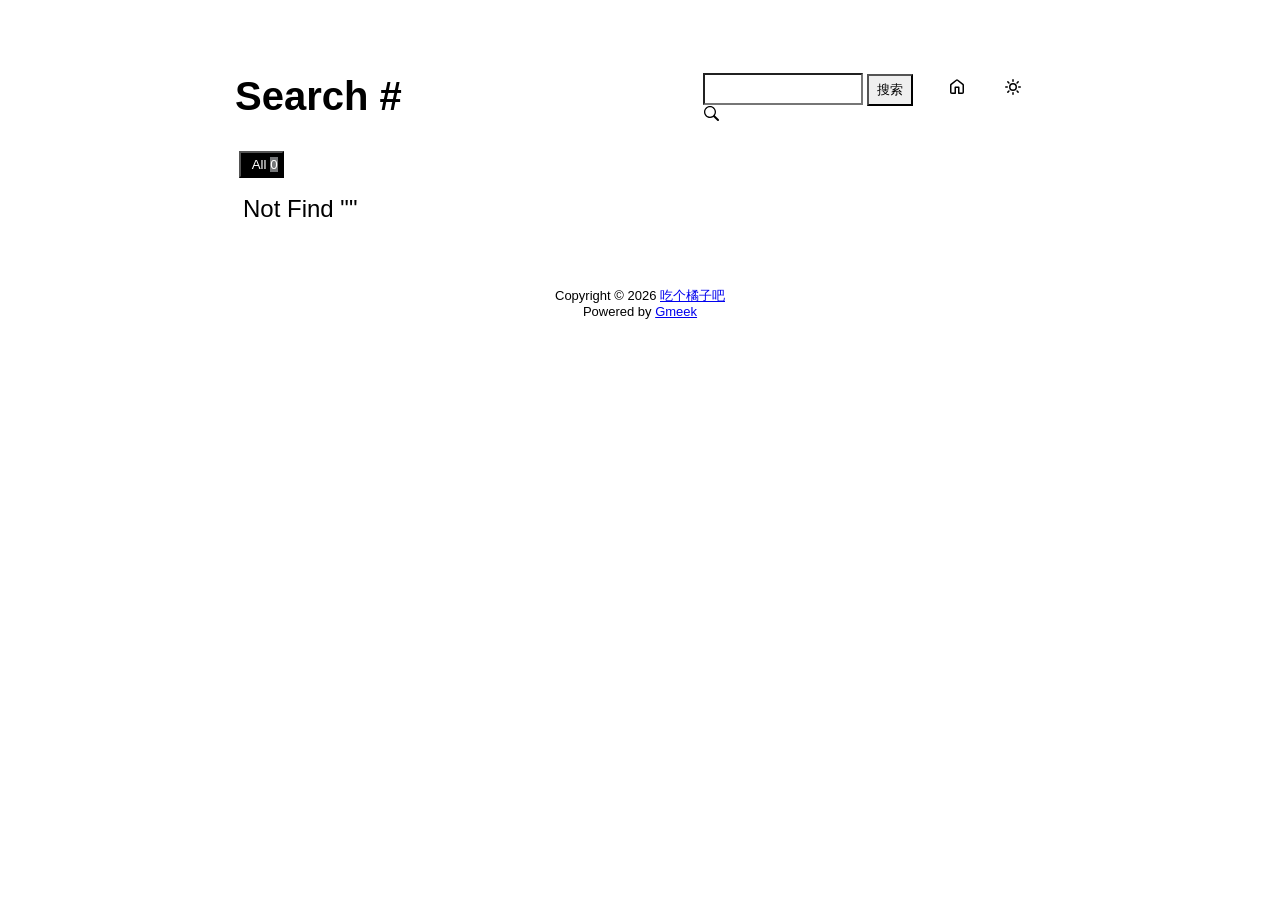
==== commit 2d4bcdb0: "🎉auto update by Gmeek action" ====
--- a/docs/tag.html
+++ b/docs/tag.html
@@ -6,12 +6,12 @@
     <meta http-equiv="X-UA-Compatible" content="IE=edge">
     <link href='https://mirrors.sustech.edu.cn/cdnjs/ajax/libs/Primer/21.0.7/primer.css' rel='stylesheet' />
     
-    <link rel="icon" href="https://github.githubassets.com/favicons/favicon.svg"><script>
+    <link rel="icon" href="https://avatars.githubusercontent.com/u/171803256?v=4&size=64"><script>
         let theme = localStorage.getItem("meek_theme") || "light";
         document.documentElement.setAttribute("data-color-mode", theme);
     </script>
-<meta name="description" content="Blog Title search page">
-<title>Blog Title - Tag</title>
+<meta name="description" content="吃个橘子吧 search page">
+<title>吃个橘子吧 - Tag</title>
 
 </head>
 <style>
@@ -76,7 +76,7 @@
 <nav class="SideNav"></nav>
 <div class="notFind" style="display:none;font-size:24px;margin:8px;">Not Find</div>
 </div>
-    <div id="footer"><div id="footer1">Copyright © <span id="copyrightYear"></span> <a href="https://07EatOrange.github.io/Orange.github.io">Blog Title</a></div>
+    <div id="footer"><div id="footer1">Copyright © <span id="copyrightYear"></span> <a href="https://07EatOrange.github.io/Orange.github.io">吃个橘子吧</a></div>
 <div id="footer2">
     <span id="runday"></span><span>Powered by <a href="https://meekdai.com/Gmeek.html" target="_blank">Gmeek</a></span>
 </div>
@@ -236,7 +236,7 @@
     let lists = document.getElementsByClassName("lists");
     let tagTitle = document.getElementsByClassName("tagTitle")[0];
     tagTitle.innerHTML="Tag #"+label;
-    document.title=label+" - Blog Title";
+    document.title=label+" - 吃个橘子吧";
     document.getElementsByClassName("subnav-search-input")[0].value='';
     if(label=="All"){
         for(let i = 0; i < lists.length; i++){lists[i].style.display='block';}
@@ -264,8 +264,8 @@
     let tagTitle = document.getElementsByClassName("tagTitle")[0];
     let searchInput = document.getElementsByClassName("subnav-search-input")[0].value;
     tagTitle.innerHTML="Search #"+searchInput;
-    if(searchInput==''){document.title="Search - Blog Title";}
-    else{document.title=searchInput+" - Blog Title";}
+    if(searchInput==''){document.title="Search - 吃个橘子吧";}
+    else{document.title=searchInput+" - 吃个橘子吧";}
     let a=0;
     window.location.hash="#"+(searchInput);
     for(let i = 0; i < lists.length; i++){
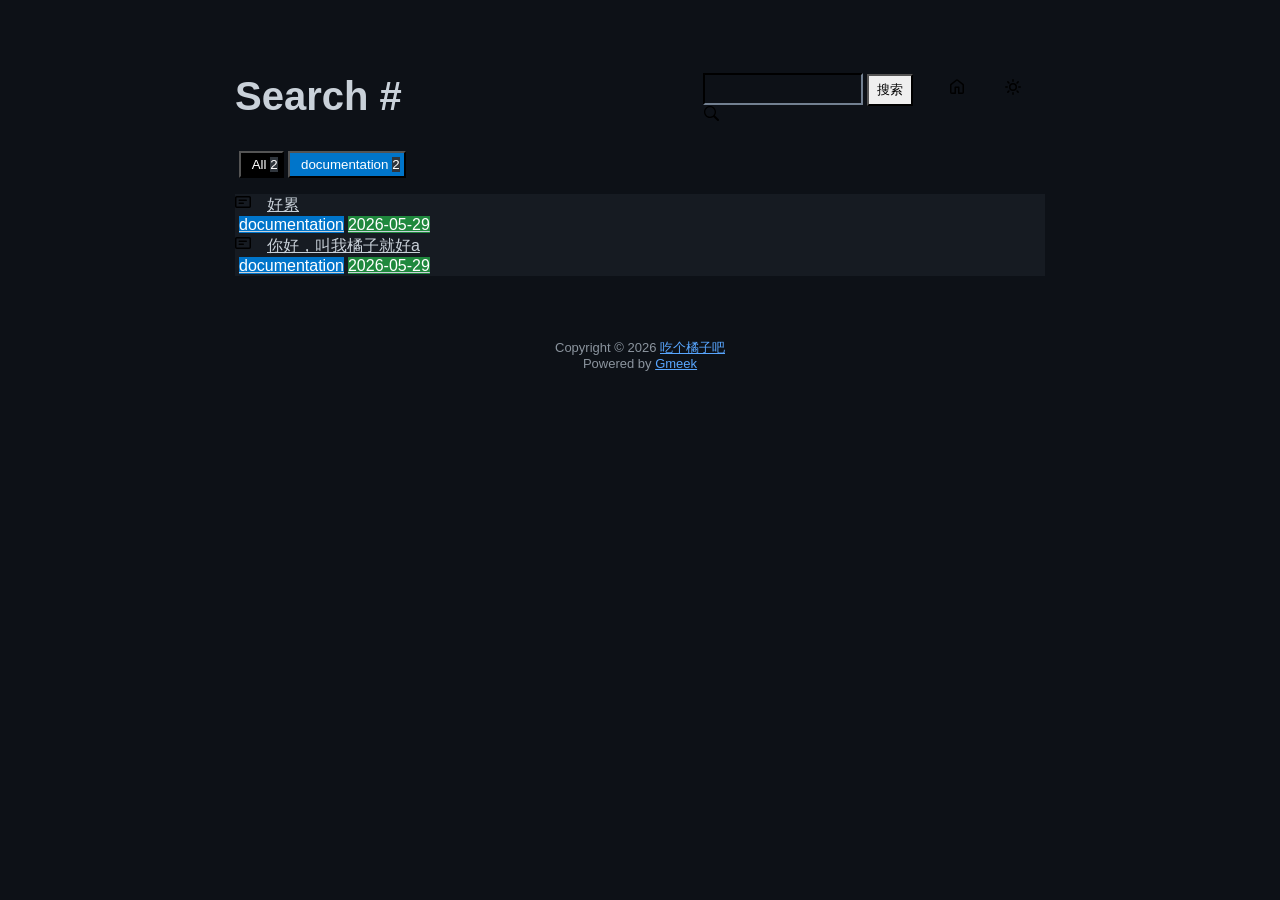
==== commit 5f34e360: "美化：深色主题直接应用到HTML页面" ====
--- a/docs/tag.html
+++ b/docs/tag.html
@@ -47,6 +47,9 @@
 }
 </style>
 
+<style>
+body{background:#0d1117;color:#c9d1d9}#header{border-color:#30363d}.SideNav,.SideNav-item{background:#161b22;color:#c9d1d9;border-color:#30363d}.SideNav-item:hover{background:#1c2128}a{color:#58a6ff}h1,h2,h3{color:#f0f6fc;border-color:#30363d}.btn-invisible{color:#c9d1d9}.Label{color:#fff!important}input{background:#0d1117;color:#c9d1d9;border-color:#30363d}#footer{color:#8b949e}.subnav-search-input{background:#0d1117!important;color:#c9d1d9!important}.Counter{background:#30363d}
+</style>
 
 <body>
     <div id="header">
@@ -59,7 +62,7 @@
             <path id="searchSVG" fill-rule="evenodd"></path>
         </svg>
     </div>
-    <a href="https://07EatOrange.github.io/Orange.github.io" id="buttonHome" class="btn btn-invisible circle" title="首页">
+    <a href="https://07EatOrange.github.io" id="buttonHome" class="btn btn-invisible circle" title="首页">
         <svg class="octicon" width="16" height="16">
             <path id="pathHome" fill-rule="evenodd"></path>
         </svg>
@@ -76,7 +79,7 @@
 <nav class="SideNav"></nav>
 <div class="notFind" style="display:none;font-size:24px;margin:8px;">Not Find</div>
 </div>
-    <div id="footer"><div id="footer1">Copyright © <span id="copyrightYear"></span> <a href="https://07EatOrange.github.io/Orange.github.io">吃个橘子吧</a></div>
+    <div id="footer"><div id="footer1">Copyright © <span id="copyrightYear"></span> <a href="https://07EatOrange.github.io">吃个橘子吧</a></div>
 <div id="footer2">
     <span id="runday"></span><span>Powered by <a href="https://meekdai.com/Gmeek.html" target="_blank">Gmeek</a></span>
 </div>
